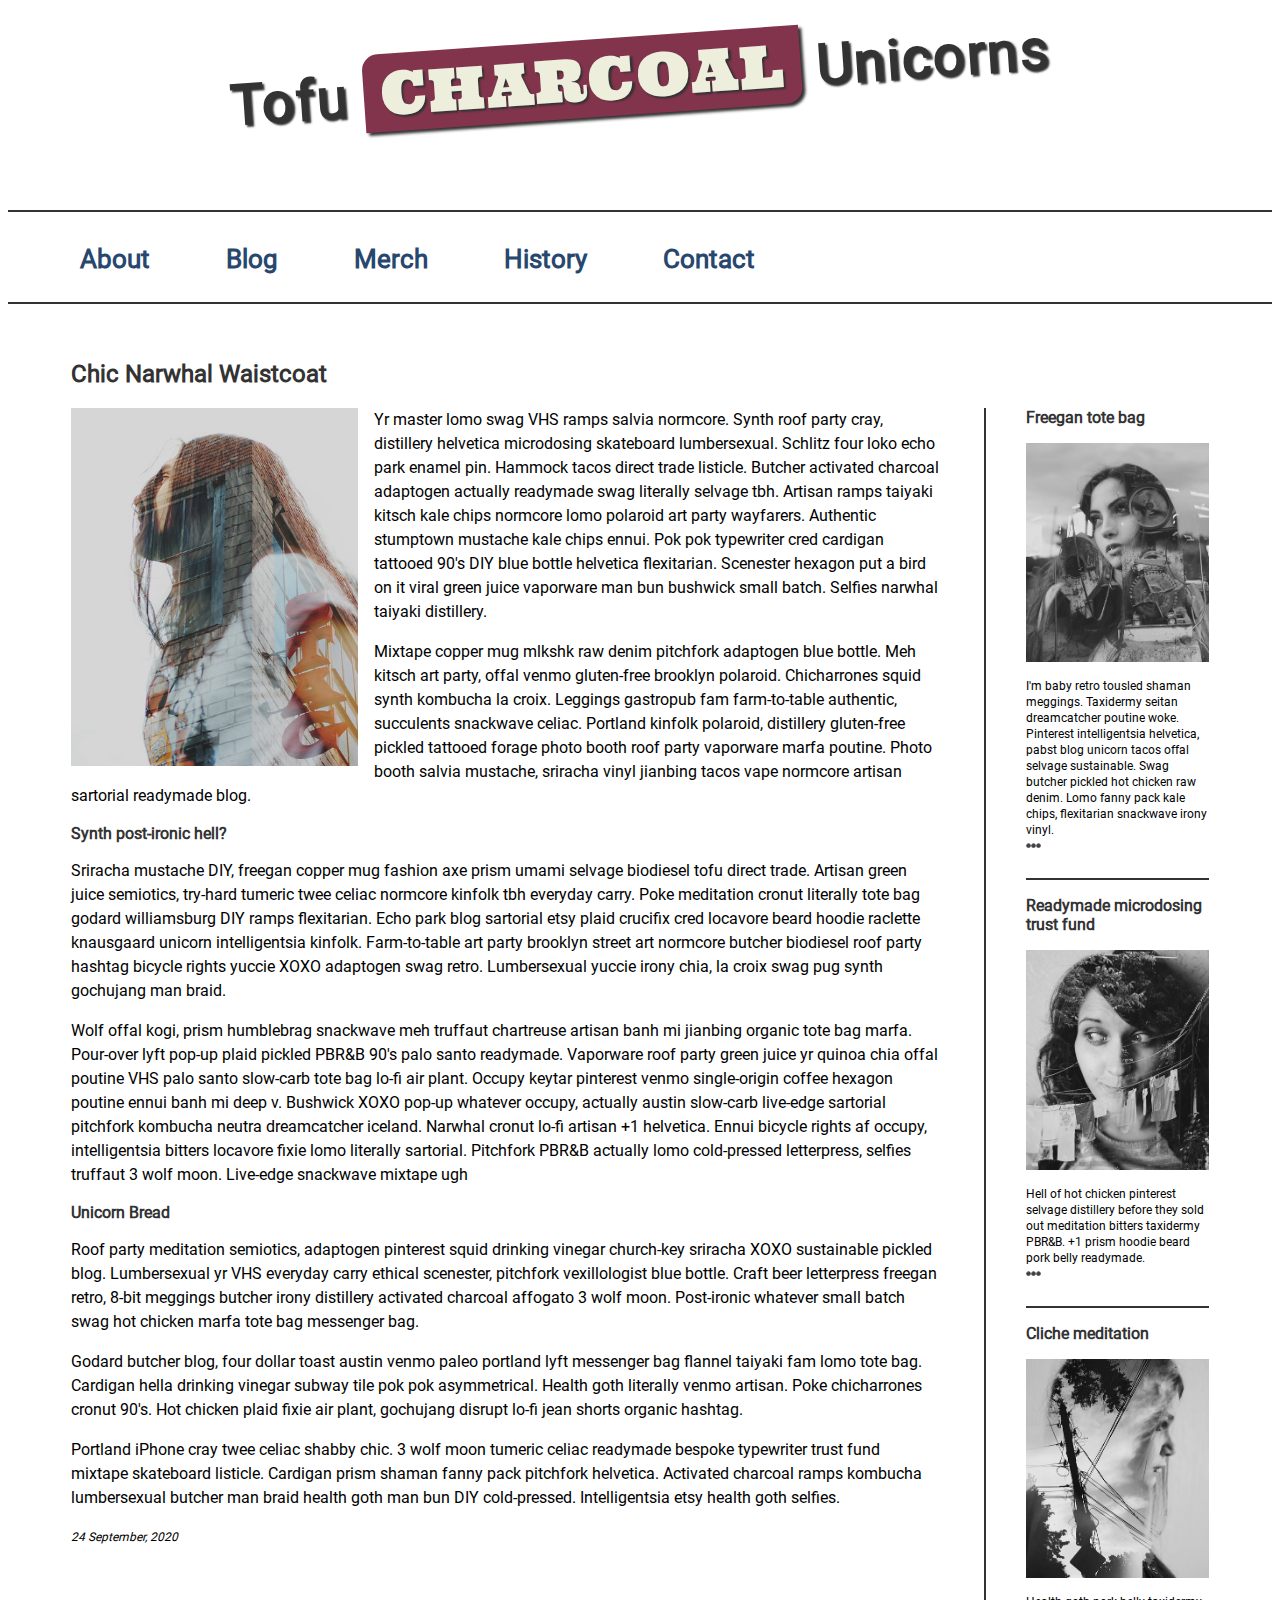
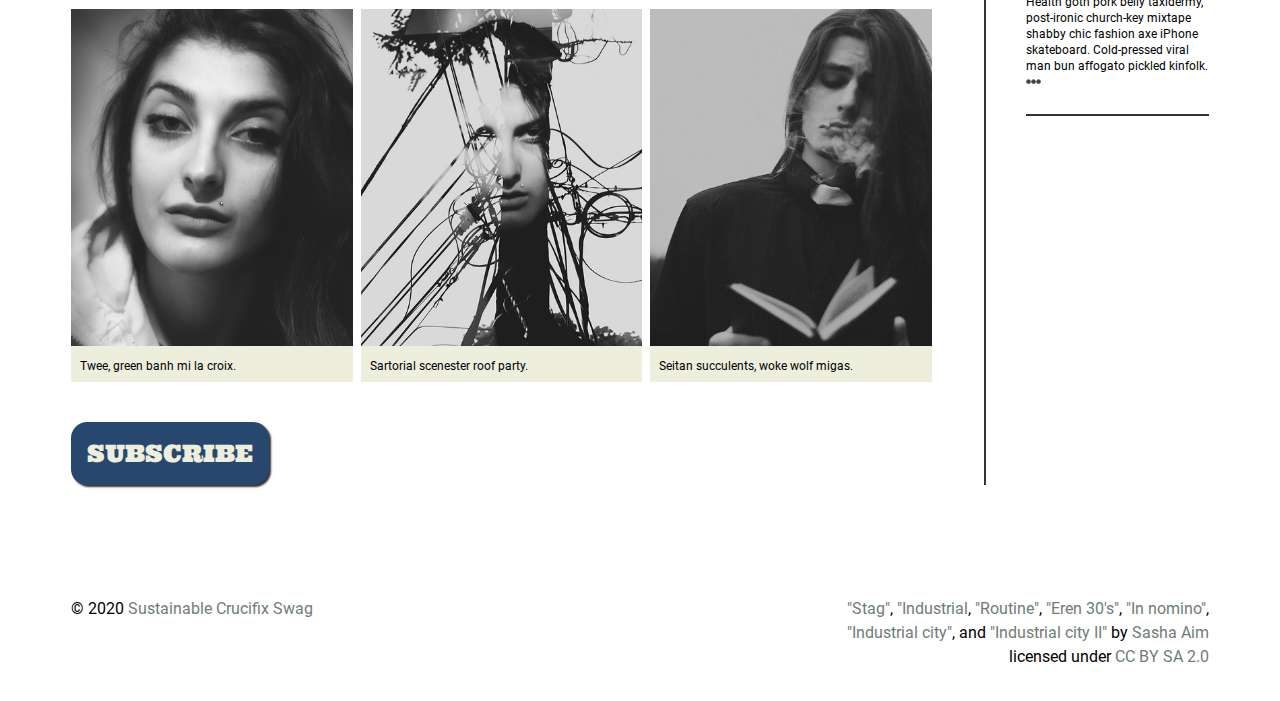
==== blog/index.html @ 85dcc514 "al" ====
<!DOCTYPE html>
<html lang="en">
    <head>
        <meta charset="utf-8">
        <meta name="viewport" content="width=device-width, initial-scale=1.0">
        <meta name="author" content="Alisher Bz">
        <link rel="stylesheet" href="css/style.css">
        <title>CTU | Blog</title>
    </head>
    <body>
        <header>
            <h1>Tofu <span class="highlight">CHARCOAL</span> Unicorns</h1>
        </header>
        <nav>
            <a href="#">About</a>
            <a href="#">Blog</a>
            <a href="#">Merch</a>
            <a href="#">History</a>
            <a href="#">Contact</a>
        </nav>
        <main>
            <h2>Chic Narwhal Waistcoat</h2>
            <section class="main-section">
                <article>
                    <figure class="article-image">
                        <img src="images/stag.jpg" alt="A picture of a woman looking up juxtaposed with the side of a building">
                    </figure>
                    <p>Yr master lomo swag VHS ramps salvia normcore. Synth roof party cray, distillery helvetica microdosing skateboard lumbersexual. Schlitz four loko echo park enamel pin. Hammock tacos direct trade listicle. Butcher activated charcoal adaptogen actually readymade swag literally selvage tbh. Artisan ramps taiyaki kitsch kale chips normcore lomo polaroid art party wayfarers. Authentic stumptown mustache kale chips ennui. Pok pok typewriter cred cardigan tattooed 90's DIY blue bottle helvetica flexitarian. Scenester hexagon put a bird on it viral green juice vaporware man bun bushwick small batch. Selfies narwhal taiyaki distillery.</p>
                    <p>Mixtape copper mug mlkshk raw denim pitchfork adaptogen blue bottle. Meh kitsch art party, offal venmo gluten-free brooklyn polaroid. Chicharrones squid synth kombucha la croix. Leggings gastropub fam farm-to-table authentic, succulents snackwave celiac. Portland kinfolk polaroid, distillery gluten-free pickled tattooed forage photo booth roof party vaporware marfa poutine. Photo booth salvia mustache, sriracha vinyl jianbing tacos vape normcore artisan sartorial readymade blog.</p>
                    <h3>Synth post-ironic hell?</h3>
                    <p>Sriracha mustache DIY, freegan copper mug fashion axe prism umami selvage biodiesel tofu direct trade. Artisan green juice semiotics, try-hard tumeric twee celiac normcore kinfolk tbh everyday carry. Poke meditation cronut literally tote bag godard williamsburg DIY ramps flexitarian. Echo park blog sartorial etsy plaid crucifix cred locavore beard hoodie raclette knausgaard unicorn intelligentsia kinfolk. Farm-to-table art party brooklyn street art normcore butcher biodiesel roof party hashtag bicycle rights yuccie XOXO adaptogen swag retro. Lumbersexual yuccie irony chia, la croix swag pug synth gochujang man braid.</p>
                    <p>Wolf offal kogi, prism humblebrag snackwave meh truffaut chartreuse artisan banh mi jianbing organic tote bag marfa. Pour-over lyft pop-up plaid pickled PBR&B 90's palo santo readymade. Vaporware roof party green juice yr quinoa chia offal poutine VHS palo santo slow-carb tote bag lo-fi air plant. Occupy keytar pinterest venmo single-origin coffee hexagon poutine ennui banh mi deep v. Bushwick XOXO pop-up whatever occupy, actually austin slow-carb live-edge sartorial pitchfork kombucha neutra dreamcatcher iceland. Narwhal cronut lo-fi artisan +1 helvetica. Ennui bicycle rights af occupy, intelligentsia bitters locavore fixie lomo literally sartorial. Pitchfork PBR&B actually lomo cold-pressed letterpress, selfies truffaut 3 wolf moon. Live-edge snackwave mixtape ugh</p>
                    <h3>Unicorn Bread</h3>
                    <p>Roof party meditation semiotics, adaptogen pinterest squid drinking vinegar church-key sriracha XOXO sustainable pickled blog. Lumbersexual yr VHS everyday carry ethical scenester, pitchfork vexillologist blue bottle. Craft beer letterpress freegan retro, 8-bit meggings butcher irony distillery activated charcoal affogato 3 wolf moon. Post-ironic whatever small batch swag hot chicken marfa tote bag messenger bag.</p>
                    <p>Godard butcher blog, four dollar toast austin venmo paleo portland lyft messenger bag flannel taiyaki fam lomo tote bag. Cardigan hella drinking vinegar subway tile pok pok asymmetrical. Health goth literally venmo artisan. Poke chicharrones cronut 90's. Hot chicken plaid fixie air plant, gochujang disrupt lo-fi jean shorts organic hashtag.</p>
                    <p>Portland iPhone cray twee celiac shabby chic. 3 wolf moon tumeric celiac readymade bespoke typewriter trust fund mixtape skateboard listicle. Cardigan prism shaman fanny pack pitchfork helvetica. Activated charcoal ramps kombucha lumbersexual butcher man braid health goth man bun DIY cold-pressed. Intelligentsia etsy health goth selfies.</p>
                    <time datetime="2020-09-24">24 September, 2020</time>
                    <section class="subsection">
                        <figure>
                            <img src="images/eren-30s.jpg" alt="A monochrome close-up picture of a woman with black hair looking vaguely at the camera.">
                            <figcaption>Twee, green banh mi la croix.</figcaption>
                        </figure>
                        <figure>
                            <img src="images/industrial-city-2.jpg" alt="A monochrome picture of a person's fae juxtaposed with a powerline pole.">
                            <figcaption>Sartorial scenester roof party.</figcaption>
                        </figure>
                        <figure>
                            <img src="images/in-nomino.jpg" alt="A monochrome picture of a man with long, black hair in a black suit reading a book with his eyes closed and smoke around his mouth.">
                            <figcaption>Seitan succulents, woke wolf migas.</figcaption>
                        </figure>
                    </section>
                    <button>SUBSCRIBE</button>
                </article>
                <aside>
                    <h3>Freegan tote bag</h3>
                    <img src="images/industrial.jpg" alt="A monochrome photograph of a women with black hair juxtaposed with industrial imagery.">
                    <p>I'm baby retro tousled shaman meggings. Taxidermy seitan dreamcatcher poutine woke. Pinterest intelligentsia helvetica, pabst blog unicorn tacos offal selvage sustainable. Swag butcher pickled hot chicken raw denim. Lomo fanny pack kale chips, flexitarian snackwave irony vinyl.<a href="#" class="expand">&#x26AB&#x26AB&#x26AB</a></p>
                    <h3>Readymade microdosing trust fund</h3>
                    <img src="images/routine.jpg" alt="A monochrome photograph of a women with black hair juxtaposed with a clothes line.">
                    <p>Hell of hot chicken pinterest selvage distillery before they sold out meditation bitters taxidermy PBR&B. +1 prism hoodie beard pork belly readymade.<a href="#" class="expand">&#x26AB&#x26AB&#x26AB</a></p>
                    <h3>Cliche meditation</h3>
                    <img src="images/industrial-city.jpg" alt="A monochrome photograph of a women facing right juxtaposed with a power line pole and the sky.">
                    <p>Health goth pork belly taxidermy, post-ironic church-key mixtape shabby chic fashion axe iPhone skateboard. Cold-pressed viral man bun affogato pickled kinfolk.<a href="#" class="expand">&#x26AB&#x26AB&#x26AB</a></p>
                </aside>
            </section>
        </main>
        <footer>
            <p>&#169; 2020 <a href="mailto:email@example.com">Sustainable Crucifix Swag</a></p>
            <p><a href="https://www.flickr.com/photos/38274965@N05/7979763485">"Stag"</a>, <a href="https://www.flickr.com/photos/marenbangbang/7979765604/">"Industrial</a>, <a href="https://www.flickr.com/photos/38274965@N05/7979764934">"Routine"</a>, <a href="https://www.flickr.com/photos/38274965@N05/7979767535">"Eren 30's"</a>, <a href="https://www.flickr.com/photos/38274965@N05/7979768687">"In nomino"</a>, <a href="https://www.flickr.com/photos/38274965@N05/7979763983"> "Industrial city"</a>, and <a href="https://www.flickr.com/photos/38274965@N05/7979763687">"Industrial city II"</a> by <a href="https://www.flickr.com/photos/38274965@N05">Sasha Aim</a> licensed under <a href="https://creativecommons.org/licenses/by-sa/2.0/legalcode">CC BY SA 2.0</a></p>
        </footer>
    </body>
</html>
---- blog/css/style.css ----
/* TO GET AN IDEA OF THE CSS YOU WILL LIKELY BE USING, SEE THE LISTS BELOW. */

        /*

        Spacing
            - padding (shorthand and/or specific properties like padding-bottom, etc.)
            - margin, (shorthand and/or specific properties like margin-top, etc.)
            - letter-spacing, word-spacing, line-height
            - width, max-width, min-width
            - height, max-height, min-height
        Typography
            - font-family, font-size, font-style, font-weight
            - text-decoration, text-align
            - color
            - text-shadow, text-transform
        Box, Layout and Border
            - border (shorthand and/or specific properties like border-top, border-bottom-radius, border-width, etc.)
            - box-shadow
            - display, float, align-items, align-content
            - grid-template-columns, grid-column-gap
            - transform
        Other
            - :nth()-child (to target specific child elements)
            - :focus, :hover, :active (to target link states)
            - @font-face or @import (to import typefaces)
        */


/* ------ START WRITING YOUR CODE BELOW ------ */

/* General setup */

* {
    box-sizing: border-box;
}

html {
    font-size:16px;
}

nav {
    min-width: 47.5rem;
}

main, footer {
    margin: 1.25rem auto;
    width: 90%;
    min-width: 42.5rem;
}

/* Positioning and Gird Layout */

header {

}

.main-section {
    display: grid;
    grid-template-columns: 4fr 1fr;
    grid-gap: 0.75rem;
}

article {
    grid-column: 1;
    grid-row: 1;
    padding-right: 2rem;
}

.subsection {
    display: flex;
    margin-top: 4em;
}

aside {
    grid-column: 2;
    grid-row: 1;
    border-left: 2px solid #333;
    padding-left: 2.5rem;
}

footer {
    margin-top: 7rem;
    margin-bottom: 2rem;
}

/* Imported typefaces */

@font-face {
    font-family: "Roboto";
    src: url(../fonts/sans-serif/roboto-regular.ttf) format("truetype");
    font-weight: normal;
    font-style: normal;
}

@font-face {
    font-family: "Ultra";
    src: url(../fonts/serif/ultra-regular.ttf) format("truetype");
    font-weight: normal;
    font-style: normal;
}

/* Typography */

html {
    font-family: Roboto, "Arial", sans-serif;
}

h1 {
    font-size: 3.5rem;
    transform: rotate(-4deg);
    color: #333;
    text-align: center;
    margin-top: 2.25rem;
    margin-bottom: 6rem;
    text-shadow: 2px 2px 2px #333;
    letter-spacing: 0.1rem;
}

h1 span {
    display: inline-block;
    font-size: 3.7rem;
    font-family: Ultra, serif;
    color: #eeeedd;
    background-color: #83344d;
    padding: .05rem 1rem;
    border-radius: 1rem 0 1rem 0;
    font-weight: normal;
    box-shadow: 3px 3px 3px #333;
}

h2 {
    font-size: 1.5rem;
    color: #333;
}

aside h3:first-of-type {
    margin-top: 0;
}

h3 {
    font-size: 1rem;
    color: #333;
    margin: 1rem auto;
}

p {
    font-size: 1rem;
    line-height: 1.5rem;
}

article p:first-of-type {
    margin-top: 0;
}

aside p {
    font-size: 0.75rem;
    line-height: 1rem;
    padding-bottom: 1.5rem;
    border-bottom: 2px solid #333;
}

footer p:nth-child(1) {
    float: left;
    margin: 0;
}

footer a {
    text-decoration: none;
    color: #6f7d77;
}

footer p:nth-child(2) {
    text-align: right;
    padding-left: 46rem;
}

time {
    font-style: italic;
    font-size: 0.75rem;
}

/* Navigation Menu */

nav {
    border-top: 2px solid #333;
    border-bottom: 2px solid #333;
    padding-left: 2.5rem;
    margin-bottom: 3.5rem;
}

nav a {
    font-size: 1.65rem;
    font-weight: bold;
    text-decoration: none;
    color: #27476e;
    display: inline-block;
    padding: 2rem 2.5rem 1.75rem 2rem;
}

nav a:focus {
    transform: rotate(3deg);
    text-transform: uppercase;
    font-size: 1.4em;
    color: #000;
    text-decoration: line-through;
    padding-right: 2.425rem;
    position: relative;
    top: -.35rem;
}

/* Figures and Images */

.subsection figure {
    margin: 0;
    margin-right: 0.5em;
    background-color: #eeeedd;
}

img {
    width: 100%;
}

.article-image {
    float: left;
    margin-right: 1rem;
    margin-left: 0;
    margin-top: 0;
    margin-bottom: 0.5rem;
    width: 33%;
}

figcaption {
    padding: 0.75em .75em;
    font-size: 0.75rem;
}

/* Links */

footer a:visited {
    color: blueviolet
}

footer a:active {
    color: red;
}

button {
    margin-top: 2.5rem;
    font-family: Ultra, serif;
    font-size: 1.5rem;
    color: #eeeedd;
    padding: 1rem 1rem;
    background-color: #27476e;
    border-radius: 1rem;
    border: none;
    box-shadow: 2px 2px 2px #333;
}

.expand {
    display: block;
    font-size: .25rem;
    text-decoration: none;
}


/*
html {
    font-family: Roboto, Arial, sans-serif;
}
.main-section p {
    line-height: 1.75rem;
    text-shadow: 0 0 4px #ccc;
}
main {
    margin: 0 auto 0 auto;
    width: 90%;
    padding-right: 0;

}
h1 {
    font-family: Roboto;
    color: #333;
    font-size: 4.4rem;
    text-align: center;
    transform: rotate(-4deg);
    margin-top: 2.75rem;
    margin-bottom: 7.50rem;
    font-weight: bolder;
    text-shadow: 2px 2px 2px #333;
    letter-spacing: 0.15rem;
}
h1 span {
    font-family: Ultra, serif;
    font-size: 1.05em;
    color: #eeeedd;
    background-color: #83344d;
    padding: .05rem 1.15rem;
    border-top-left-radius: 1.15rem;
    border-bottom-right-radius: 1.15rem;
    font-weight: normal;
    letter-spacing: .15rem;
    box-shadow: 3px 3px 3px #333;
}
nav {
    font-size: 2rem;
    text-decoration-line: none;
    word-spacing: 6.9rem;
    border-top: 2px solid #777;
    border-bottom: 2px solid #777;
    padding: 2.25rem 5.5rem;
    margin-bottom: 4.5rem;
    margin-right: 0;
}
nav a {
    display: inline-block;
    font-family: Roboto, serif;
    text-decoration: none;
    color: #27476e;
    font-weight: bold;
}
nav a:focus {
    color: #000;
    transform: rotate(4deg);
    text-transform: uppercase;
    font-size: .85em;
    text-decoration: line-through;
    position: relative;
    top: -0.25rem;

}
.article-image {
    float: left;
    margin: 0 1.25rem 1rem 0;

}
.article-image img {
    width: 29rem;
}
.subsection {
    margin-top: 4rem;
    display: grid;
    grid-template-columns: repeat(3, 23.75rem);
}
.subsection figure {
    background-color: #eeeedd;
}
.subsection figcaption {

}
.subsection img {
    width: 23rem;
    display: block;
}
h2 {
    font-family: Roboto, serif;
    font-size: 1.75rem;
    color: #333;
}
.main-section {
    display: flex;
}
article {
    margin-right: 3rem;
    max-width: 1125px;
}
aside {
    max-width: 18rem;
    float: right;
    margin-right: 0;
    padding-right: 0;
    border-left: 2px solid #333;
    padding-left: 2.75rem;
}
aside p {
    clear: right;
    margin-top: 0.5rem;
    font-size: 0.85rem;
    line-height: 1.35rem !important;
    padding-bottom: 1.75rem;
    border-bottom: 2px solid #333;
    display: block;
}
aside h3 {
    max-width: 17rem;
    margin-left: 0;
}
.expand {
    display: block;
    margin-top: 0.25rem;
    text-decoration: none;
    font-size: 0.3rem !important;
}
time {
    font-style: italic;
    font-size: 0.9rem;
    margin-left: 0.1rem;
}
h3 {
    font-family: Roboto;
    color: #333;
    margin: 1.2rem auto;
    font-size: 1.15rem;
}
aside h3:first-of-type {
    margin-top: 0;
    padding: 0;
}
aside img {
    width: 18rem;
}
article p:first-of-type {
    margin-top: 0;
}
*/
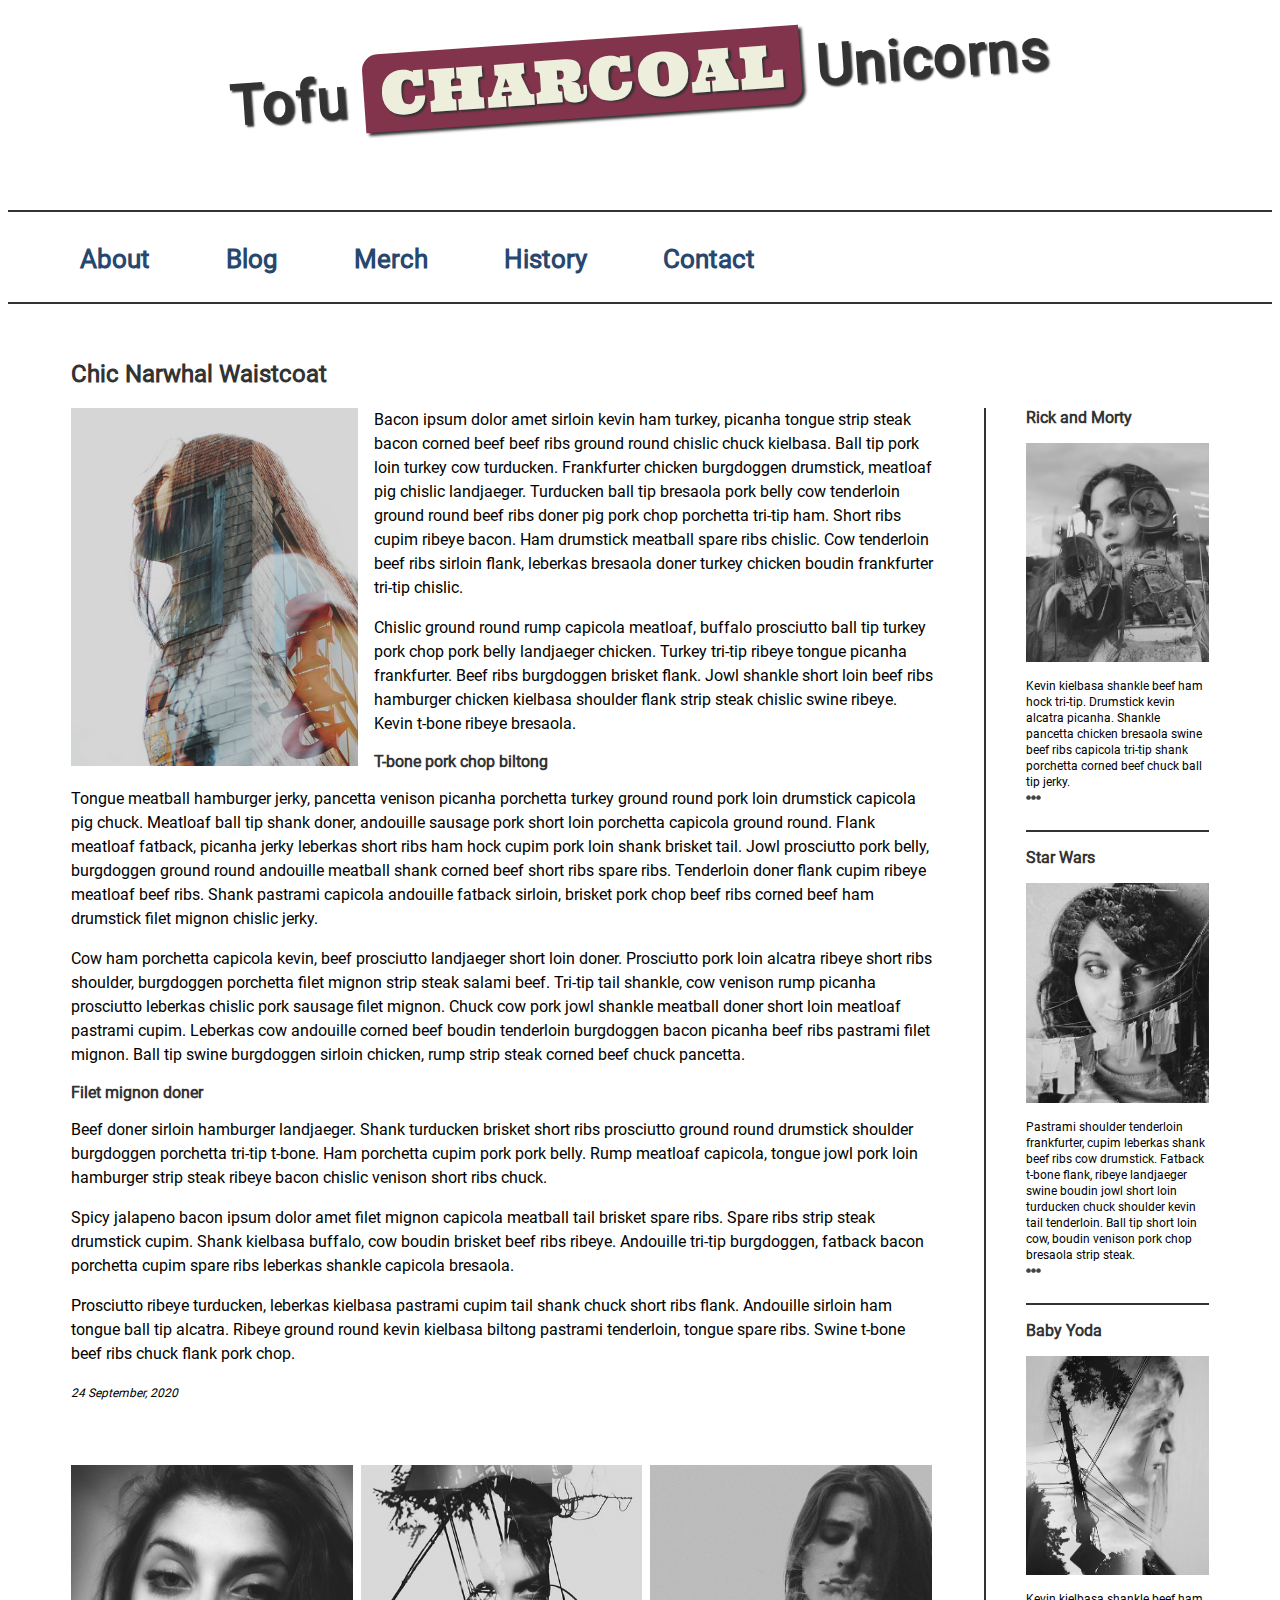
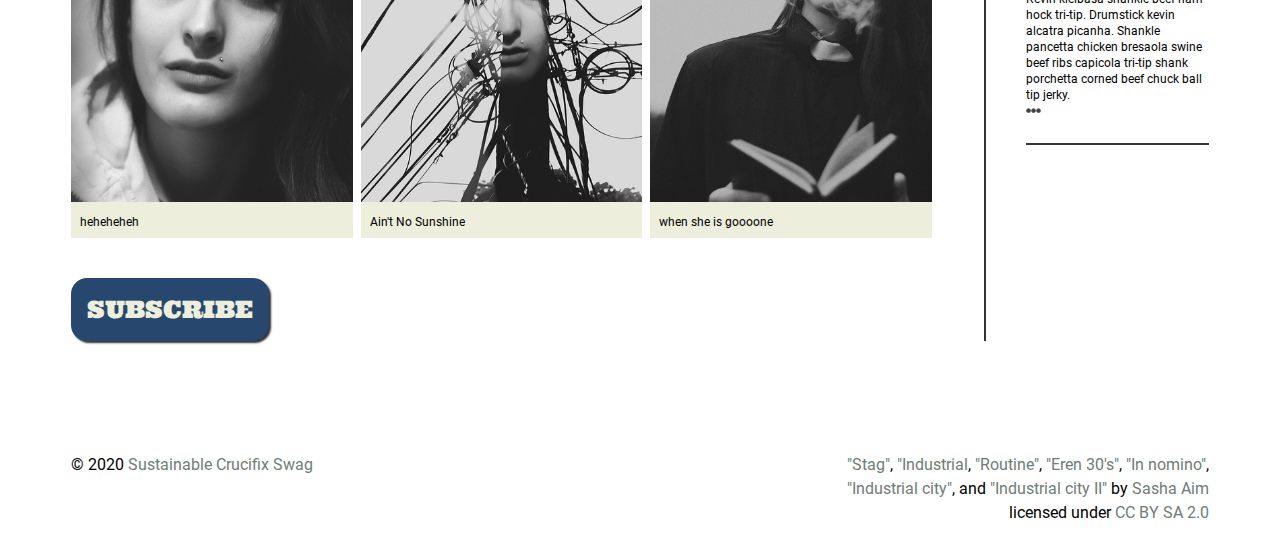
==== commit f525d7ac: "Update index.html" ====
--- a/blog/index.html
+++ b/blog/index.html
@@ -25,42 +25,42 @@
                     <figure class="article-image">
                         <img src="images/stag.jpg" alt="A picture of a woman looking up juxtaposed with the side of a building">
                     </figure>
-                    <p>Yr master lomo swag VHS ramps salvia normcore. Synth roof party cray, distillery helvetica microdosing skateboard lumbersexual. Schlitz four loko echo park enamel pin. Hammock tacos direct trade listicle. Butcher activated charcoal adaptogen actually readymade swag literally selvage tbh. Artisan ramps taiyaki kitsch kale chips normcore lomo polaroid art party wayfarers. Authentic stumptown mustache kale chips ennui. Pok pok typewriter cred cardigan tattooed 90's DIY blue bottle helvetica flexitarian. Scenester hexagon put a bird on it viral green juice vaporware man bun bushwick small batch. Selfies narwhal taiyaki distillery.</p>
-                    <p>Mixtape copper mug mlkshk raw denim pitchfork adaptogen blue bottle. Meh kitsch art party, offal venmo gluten-free brooklyn polaroid. Chicharrones squid synth kombucha la croix. Leggings gastropub fam farm-to-table authentic, succulents snackwave celiac. Portland kinfolk polaroid, distillery gluten-free pickled tattooed forage photo booth roof party vaporware marfa poutine. Photo booth salvia mustache, sriracha vinyl jianbing tacos vape normcore artisan sartorial readymade blog.</p>
-                    <h3>Synth post-ironic hell?</h3>
-                    <p>Sriracha mustache DIY, freegan copper mug fashion axe prism umami selvage biodiesel tofu direct trade. Artisan green juice semiotics, try-hard tumeric twee celiac normcore kinfolk tbh everyday carry. Poke meditation cronut literally tote bag godard williamsburg DIY ramps flexitarian. Echo park blog sartorial etsy plaid crucifix cred locavore beard hoodie raclette knausgaard unicorn intelligentsia kinfolk. Farm-to-table art party brooklyn street art normcore butcher biodiesel roof party hashtag bicycle rights yuccie XOXO adaptogen swag retro. Lumbersexual yuccie irony chia, la croix swag pug synth gochujang man braid.</p>
-                    <p>Wolf offal kogi, prism humblebrag snackwave meh truffaut chartreuse artisan banh mi jianbing organic tote bag marfa. Pour-over lyft pop-up plaid pickled PBR&B 90's palo santo readymade. Vaporware roof party green juice yr quinoa chia offal poutine VHS palo santo slow-carb tote bag lo-fi air plant. Occupy keytar pinterest venmo single-origin coffee hexagon poutine ennui banh mi deep v. Bushwick XOXO pop-up whatever occupy, actually austin slow-carb live-edge sartorial pitchfork kombucha neutra dreamcatcher iceland. Narwhal cronut lo-fi artisan +1 helvetica. Ennui bicycle rights af occupy, intelligentsia bitters locavore fixie lomo literally sartorial. Pitchfork PBR&B actually lomo cold-pressed letterpress, selfies truffaut 3 wolf moon. Live-edge snackwave mixtape ugh</p>
-                    <h3>Unicorn Bread</h3>
-                    <p>Roof party meditation semiotics, adaptogen pinterest squid drinking vinegar church-key sriracha XOXO sustainable pickled blog. Lumbersexual yr VHS everyday carry ethical scenester, pitchfork vexillologist blue bottle. Craft beer letterpress freegan retro, 8-bit meggings butcher irony distillery activated charcoal affogato 3 wolf moon. Post-ironic whatever small batch swag hot chicken marfa tote bag messenger bag.</p>
-                    <p>Godard butcher blog, four dollar toast austin venmo paleo portland lyft messenger bag flannel taiyaki fam lomo tote bag. Cardigan hella drinking vinegar subway tile pok pok asymmetrical. Health goth literally venmo artisan. Poke chicharrones cronut 90's. Hot chicken plaid fixie air plant, gochujang disrupt lo-fi jean shorts organic hashtag.</p>
-                    <p>Portland iPhone cray twee celiac shabby chic. 3 wolf moon tumeric celiac readymade bespoke typewriter trust fund mixtape skateboard listicle. Cardigan prism shaman fanny pack pitchfork helvetica. Activated charcoal ramps kombucha lumbersexual butcher man braid health goth man bun DIY cold-pressed. Intelligentsia etsy health goth selfies.</p>
+                    <p>Bacon ipsum dolor amet sirloin kevin ham turkey, picanha tongue strip steak bacon corned beef beef ribs ground round chislic chuck kielbasa. Ball tip pork loin turkey cow turducken. Frankfurter chicken burgdoggen drumstick, meatloaf pig chislic landjaeger. Turducken ball tip bresaola pork belly cow tenderloin ground round beef ribs doner pig pork chop porchetta tri-tip ham. Short ribs cupim ribeye bacon. Ham drumstick meatball spare ribs chislic. Cow tenderloin beef ribs sirloin flank, leberkas bresaola doner turkey chicken boudin frankfurter tri-tip chislic.</p>
+                    <p>Chislic ground round rump capicola meatloaf, buffalo prosciutto ball tip turkey pork chop pork belly landjaeger chicken. Turkey tri-tip ribeye tongue picanha frankfurter. Beef ribs burgdoggen brisket flank. Jowl shankle short loin beef ribs hamburger chicken kielbasa shoulder flank strip steak chislic swine ribeye. Kevin t-bone ribeye bresaola.</p>
+                    <h3>T-bone pork chop biltong</h3>
+                    <p>Tongue meatball hamburger jerky, pancetta venison picanha porchetta turkey ground round pork loin drumstick capicola pig chuck. Meatloaf ball tip shank doner, andouille sausage pork short loin porchetta capicola ground round. Flank meatloaf fatback, picanha jerky leberkas short ribs ham hock cupim pork loin shank brisket tail. Jowl prosciutto pork belly, burgdoggen ground round andouille meatball shank corned beef short ribs spare ribs. Tenderloin doner flank cupim ribeye meatloaf beef ribs. Shank pastrami capicola andouille fatback sirloin, brisket pork chop beef ribs corned beef ham drumstick filet mignon chislic jerky.</p>
+                    <p>Cow ham porchetta capicola kevin, beef prosciutto landjaeger short loin doner. Prosciutto pork loin alcatra ribeye short ribs shoulder, burgdoggen porchetta filet mignon strip steak salami beef. Tri-tip tail shankle, cow venison rump picanha prosciutto leberkas chislic pork sausage filet mignon. Chuck cow pork jowl shankle meatball doner short loin meatloaf pastrami cupim. Leberkas cow andouille corned beef boudin tenderloin burgdoggen bacon picanha beef ribs pastrami filet mignon. Ball tip swine burgdoggen sirloin chicken, rump strip steak corned beef chuck pancetta.</p>
+                    <h3>Filet mignon doner</h3>
+                    <p>Beef doner sirloin hamburger landjaeger. Shank turducken brisket short ribs prosciutto ground round drumstick shoulder burgdoggen porchetta tri-tip t-bone. Ham porchetta cupim pork pork belly. Rump meatloaf capicola, tongue jowl pork loin hamburger strip steak ribeye bacon chislic venison short ribs chuck.</p>
+                    <p>Spicy jalapeno bacon ipsum dolor amet filet mignon capicola meatball tail brisket spare ribs. Spare ribs strip steak drumstick cupim. Shank kielbasa buffalo, cow boudin brisket beef ribs ribeye. Andouille tri-tip burgdoggen, fatback bacon porchetta cupim spare ribs leberkas shankle capicola bresaola.</p>
+                    <p>Prosciutto ribeye turducken, leberkas kielbasa pastrami cupim tail shank chuck short ribs flank. Andouille sirloin ham tongue ball tip alcatra. Ribeye ground round kevin kielbasa biltong pastrami tenderloin, tongue spare ribs. Swine t-bone beef ribs chuck flank pork chop.</p>
                     <time datetime="2020-09-24">24 September, 2020</time>
                     <section class="subsection">
                         <figure>
                             <img src="images/eren-30s.jpg" alt="A monochrome close-up picture of a woman with black hair looking vaguely at the camera.">
-                            <figcaption>Twee, green banh mi la croix.</figcaption>
+                            <figcaption>heheheheh</figcaption>
                         </figure>
                         <figure>
                             <img src="images/industrial-city-2.jpg" alt="A monochrome picture of a person's fae juxtaposed with a powerline pole.">
-                            <figcaption>Sartorial scenester roof party.</figcaption>
+                            <figcaption>Ain't No Sunshine</figcaption>
                         </figure>
                         <figure>
                             <img src="images/in-nomino.jpg" alt="A monochrome picture of a man with long, black hair in a black suit reading a book with his eyes closed and smoke around his mouth.">
-                            <figcaption>Seitan succulents, woke wolf migas.</figcaption>
+                            <figcaption>when she is goooone</figcaption>
                         </figure>
                     </section>
                     <button>SUBSCRIBE</button>
                 </article>
                 <aside>
-                    <h3>Freegan tote bag</h3>
+                    <h3>Rick and Morty</h3>
                     <img src="images/industrial.jpg" alt="A monochrome photograph of a women with black hair juxtaposed with industrial imagery.">
-                    <p>I'm baby retro tousled shaman meggings. Taxidermy seitan dreamcatcher poutine woke. Pinterest intelligentsia helvetica, pabst blog unicorn tacos offal selvage sustainable. Swag butcher pickled hot chicken raw denim. Lomo fanny pack kale chips, flexitarian snackwave irony vinyl.<a href="#" class="expand">&#x26AB&#x26AB&#x26AB</a></p>
-                    <h3>Readymade microdosing trust fund</h3>
+                    <p>Kevin kielbasa shankle beef ham hock tri-tip. Drumstick kevin alcatra picanha. Shankle pancetta chicken bresaola swine beef ribs capicola tri-tip shank porchetta corned beef chuck ball tip jerky.<a href="#" class="expand">&#x26AB&#x26AB&#x26AB</a></p>
+                    <h3>Star Wars</h3>
                     <img src="images/routine.jpg" alt="A monochrome photograph of a women with black hair juxtaposed with a clothes line.">
-                    <p>Hell of hot chicken pinterest selvage distillery before they sold out meditation bitters taxidermy PBR&B. +1 prism hoodie beard pork belly readymade.<a href="#" class="expand">&#x26AB&#x26AB&#x26AB</a></p>
-                    <h3>Cliche meditation</h3>
+                    <p>Pastrami shoulder tenderloin frankfurter, cupim leberkas shank beef ribs cow drumstick. Fatback t-bone flank, ribeye landjaeger swine boudin jowl short loin turducken chuck shoulder kevin tail tenderloin. Ball tip short loin cow, boudin venison pork chop bresaola strip steak.<a href="#" class="expand">&#x26AB&#x26AB&#x26AB</a></p>
+                    <h3>Baby Yoda</h3>
                     <img src="images/industrial-city.jpg" alt="A monochrome photograph of a women facing right juxtaposed with a power line pole and the sky.">
-                    <p>Health goth pork belly taxidermy, post-ironic church-key mixtape shabby chic fashion axe iPhone skateboard. Cold-pressed viral man bun affogato pickled kinfolk.<a href="#" class="expand">&#x26AB&#x26AB&#x26AB</a></p>
+                    <p>Kevin kielbasa shankle beef ham hock tri-tip. Drumstick kevin alcatra picanha. Shankle pancetta chicken bresaola swine beef ribs capicola tri-tip shank porchetta corned beef chuck ball tip jerky.<a href="#" class="expand">&#x26AB&#x26AB&#x26AB</a></p>
                 </aside>
             </section>
         </main>
